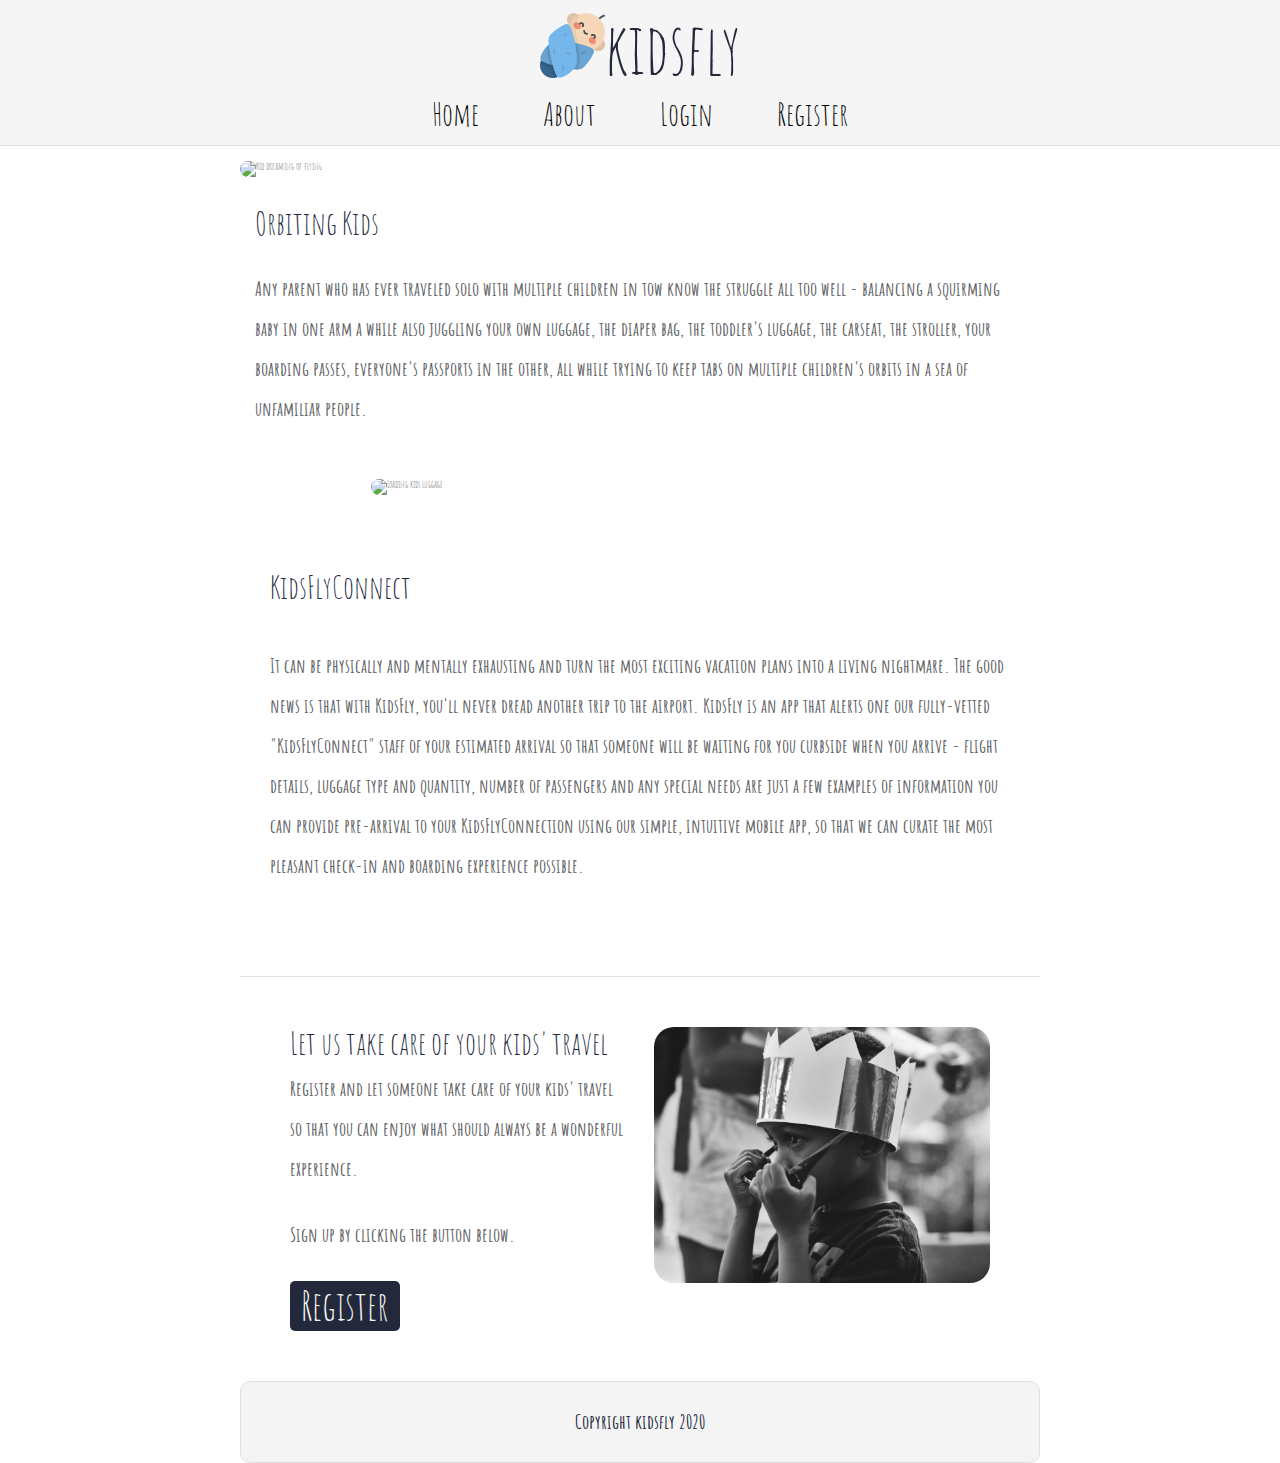
==== index.html @ 50016df4 "landing page done" ====
<!doctype html>

<html lang="en">
<head>
  <meta charset="utf-8">
  <meta name="viewport" content="width=device-width, initial-scale=1.0">
  <title>kidsfly</title>

  <link href="https://fonts.googleapis.com/css?family=Amatic+SC&display=swap" rel="stylesheet">
  <link href="css/index.css" rel="stylesheet">

  <!--[if lt IE 9]>
    <script src="https://cdnjs.cloudflare.com/ajax/libs/html5shiv/3.7.3/html5shiv.js"></script>
  <![endif]-->
</head>

<body>
 <div class="nav-container">
  <div class="logo-container">
    <img class="logo" src="img/logo.png" alt="kidsfly">
    <h1>kidsfly</h1>
  </div>
  <nav>
    <a href="">Home</a>
    <a href="">About</a>
    <a href="">Login</a>
    <a href="">Register</a>
  </nav>
</div>
  <div class="container home">

    <header class="intro">
      <img src="img/main-header.jpg" alt="Kid dreaming of flying"> 
      <div class="orbiting-text">
      <h2>Orbiting Kids</h2>
    
      <p>Any parent who has ever traveled solo with multiple children in tow know the struggle all too well - balancing a squirming baby in one arm a while also juggling your own luggage, the diaper bag, the toddler's luggage, the carseat, the stroller, your boarding passes, everyone's passports in the other, all while trying to keep tabs on multiple children's orbits in a sea of unfamiliar people.</p>
      </div>
    </header>

    <section class="kids-images">
        <img src="img/loading.jpg" class="loading" alt="Loading kids luggage">
    </section>
   
    <section class="KidsFlyConnect">
     
      <h3>KidsFlyConnect</h3>
    
      <p>It can be physically and mentally exhausting and turn the most exciting vacation plans into a living nightmare. The good news is that with KidsFly, you'll never dread another trip  to the airport. KidsFly is an app that alerts one our fully-vetted "KidsFlyConnect" staff of your estimated arrival so that someone will be waiting for you curbside when you arrive - flight details, luggage type and quantity, number of passengers and any special needs are just a few examples of information you can provide pre-arrival to your KidsFlyConnection using our simple, intuitive mobile app, so that we can curate the most pleasant check-in and boarding experience possible.</p>

    </section>
    
    <section class="register">
      <div class="register-text">
        <h3>Let us take care of your kids' travel</h3>

        <p>Register and let someone take care of your kids' travel so that you can enjoy what should always be a wonderful experience.</p>
      
        <p>Sign up by clicking the button below.</p>
      
        <div class="btn">
          Register
        </div>
      </div>
      
      <div class="cool-img">
          <img src="img/cool.jpg" alt="Cool Kid">
      </div>

    </section>

    <footer>
      <p>Copyright kidsfly 2020</p>
    </footer>

  </div>
</body>
</html>
---- css/index.css ----
/* http://meyerweb.com/eric/tools/css/reset/ 
   v2.0 | 20110126
   License: none (public domain)
*/
html,
body,
div,
span,
applet,
object,
iframe,
h1,
h2,
h3,
h4,
h5,
h6,
p,
blockquote,
pre,
a,
abbr,
acronym,
address,
big,
cite,
code,
del,
dfn,
em,
img,
ins,
kbd,
q,
s,
samp,
small,
strike,
strong,
sub,
sup,
tt,
var,
b,
u,
i,
center,
dl,
dt,
dd,
ol,
ul,
li,
fieldset,
form,
label,
legend,
table,
caption,
tbody,
tfoot,
thead,
tr,
th,
td,
article,
aside,
canvas,
details,
embed,
figure,
figcaption,
footer,
header,
hgroup,
menu,
nav,
output,
ruby,
section,
summary,
time,
mark,
audio,
video {
  margin: 0;
  padding: 0;
  border: 0;
  font-size: 100%;
  font: inherit;
  vertical-align: baseline;
}
/* HTML5 display-role reset for older browsers */
article,
aside,
details,
figcaption,
figure,
footer,
header,
hgroup,
menu,
nav,
section {
  display: block;
}
body {
  line-height: 1;
}
ol,
ul {
  list-style: none;
}
blockquote,
q {
  quotes: none;
}
blockquote:before,
blockquote:after,
q:before,
q:after {
  content: '';
  content: none;
}
table {
  border-collapse: collapse;
  border-spacing: 0;
}
* {
  box-sizing: border-box;
}
html {
  font-size: 62.5%;
}
html,
body {
  font-family: 'Amatic SC', cursive;
  color: #5E6164;
}
h1,
h2,
h3,
h4,
h5 {
  font-family: 'Amatic SC', cursive;
  color: #23293B;
}
h2 {
  font-size: 3.2rem;
}
h3 {
  font-size: 3.2rem;
}
p {
  font-size: 2rem;
  line-height: 2;
  font-weight: bold;
}
.container {
  max-width: 800px;
  width: 100%;
  margin: 0 auto;
}
.nav-container {
  display: flex;
  flex-direction: column;
  align-items: center;
  background-color: whitesmoke;
  border-bottom: 1px solid gainsboro;
  padding: [object Object];
}
.nav-container .logo-container {
  margin-top: 1%;
  display: flex;
  justify-content: center;
}
.nav-container .logo {
  width: 65px;
  height: 65px;
}
.nav-container h1 {
  font-size: 7rem;
}
.nav-container nav {
  display: flex;
  justify-content: center;
}
.nav-container nav a {
  text-decoration: none;
  margin: 15px 3.2rem;
  color: black;
  font-size: 3.2rem;
}
footer {
  color: #22283B;
  background: #f4f4f4;
  padding: 20px 0;
  border: 1px double #e0e0e0;
  border-radius: 10px;
  display: flex;
  justify-content: center;
  align-items: center;
}
.home .intro img {
  height: auto;
  width: 100%;
  margin-top: 15px;
  margin-bottom: 15px;
}
@media (max-width:500px) {
  .home .intro img {
    padding: 15px;
    border-radius: 20px;
  }
}
.home .intro h2 {
  padding: 15px;
}
@media (max-width:500px) {
  .home .intro h2 {
    padding: 15px;
  }
}
.home .intro p {
  padding: 15px;
}
@media (max-width:500px) {
  .home .intro p {
    padding: 15px;
  }
}
.home .kids-images {
  display: flex;
  flex-direction: wrap;
  justify-content: center;
  padding: 15px;
}
.home .kids-images img {
  width: 70%;
  height: 70%;
  margin: 20px 2.5%;
  border-radius: 20px;
}
@media (max-width:500px) {
  .home .kids-images img {
    width: 90%;
    margin: 0 5%;
  }
}
.home .KidsFlyConnect {
  padding: 15px;
}
.home .KidsFlyConnect h3 {
  margin-top: 11px;
  padding: 15px;
}
@media (max-width:500px) {
  .home .KidsFlyConnect h3 {
    padding: 15px;
  }
}
.home .KidsFlyConnect p {
  margin-top: 13px;
  padding: 15px;
}
@media (max-width:500px) {
  .home .KidsFlyConnect p {
    padding: 15px;
  }
}
.home .register {
  margin-top: 60px;
  border-top: 1px solid #dee2e6;
  padding: 15px;
  padding: 50px;
  display: flex;
  justify-content: center;
}
@media (max-width:500px) {
  .home .register {
    flex-direction: column-reverse;
    margin-top: 15px;
    padding: 15px;
  }
}
.home .register .register-text {
  width: 50%;
}
@media (max-width:500px) {
  .home .register .register-text {
    width: 100%;
    margin-top: 15px;
  }
}
.home .register .register-text h3 {
  margin-bottom: 10px;
}
.home .register .register-text p {
  margin-bottom: 26px;
}
.home .register .register-text .btn {
  background: #23293B;
  color: #F6F6F6;
  font-size: 4rem;
  cursor: pointer;
  border-radius: 5px;
  padding: 5px 10px;
  width: 110px;
  text-align: center;
}
@media (max-width:500px) {
  .home .register .register-text .btn {
    width: 100%;
  }
}
.home .register .register-text .btn:hover {
  background: #e9e9e9;
  color: #2c344b;
}
.home .cool-img {
  width: 50%;
  margin-left: 4%;
}
@media (max-width:500px) {
  .home .cool-img {
    width: 100%;
    margin-left: 0;
    display: flex;
    flex-direction: wrap;
    justify-content: center;
  }
}
.home img {
  width: 100%;
  border-radius: 20px;
}
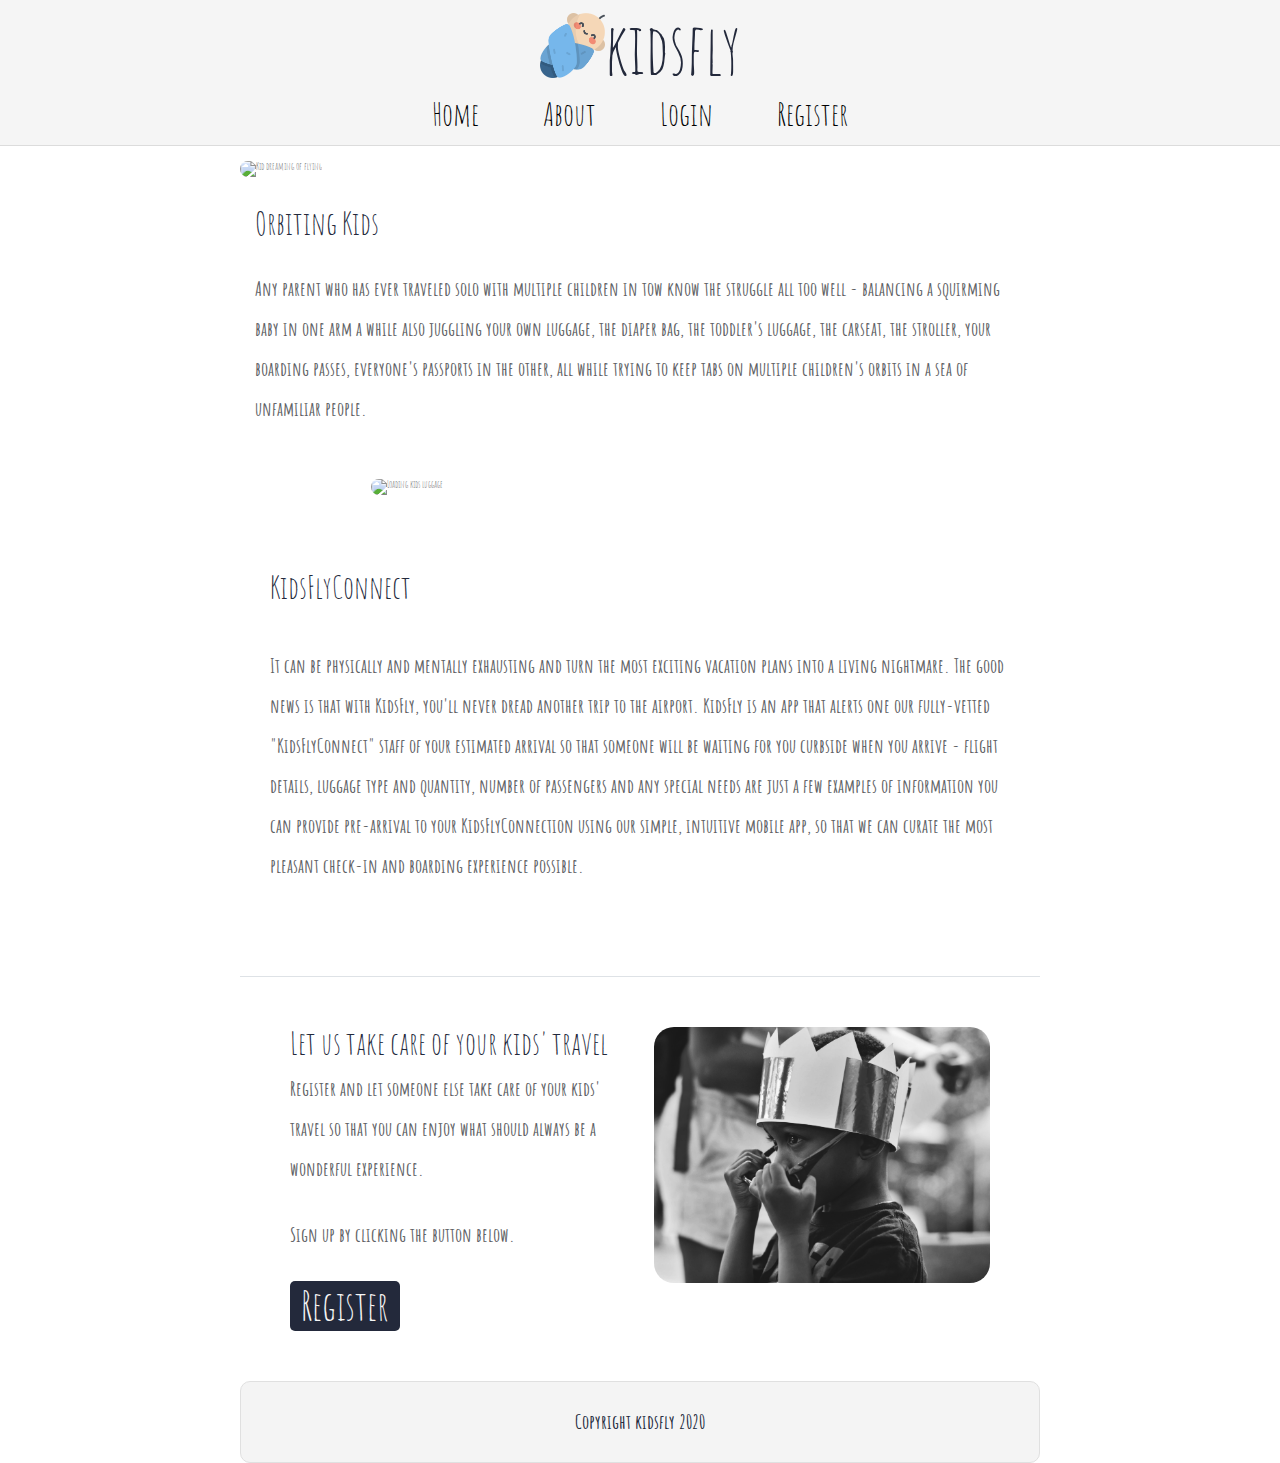
==== commit e939e9b6: "changed marketing copy" ====
--- a/index.html
+++ b/index.html
@@ -54,7 +54,7 @@
       <div class="register-text">
         <h3>Let us take care of your kids' travel</h3>
 
-        <p>Register and let someone take care of your kids' travel so that you can enjoy what should always be a wonderful experience.</p>
+        <p>Register and let someone else take care of your kids' travel so that you can enjoy what should always be a wonderful experience.</p>
       
         <p>Sign up by clicking the button below.</p>
       
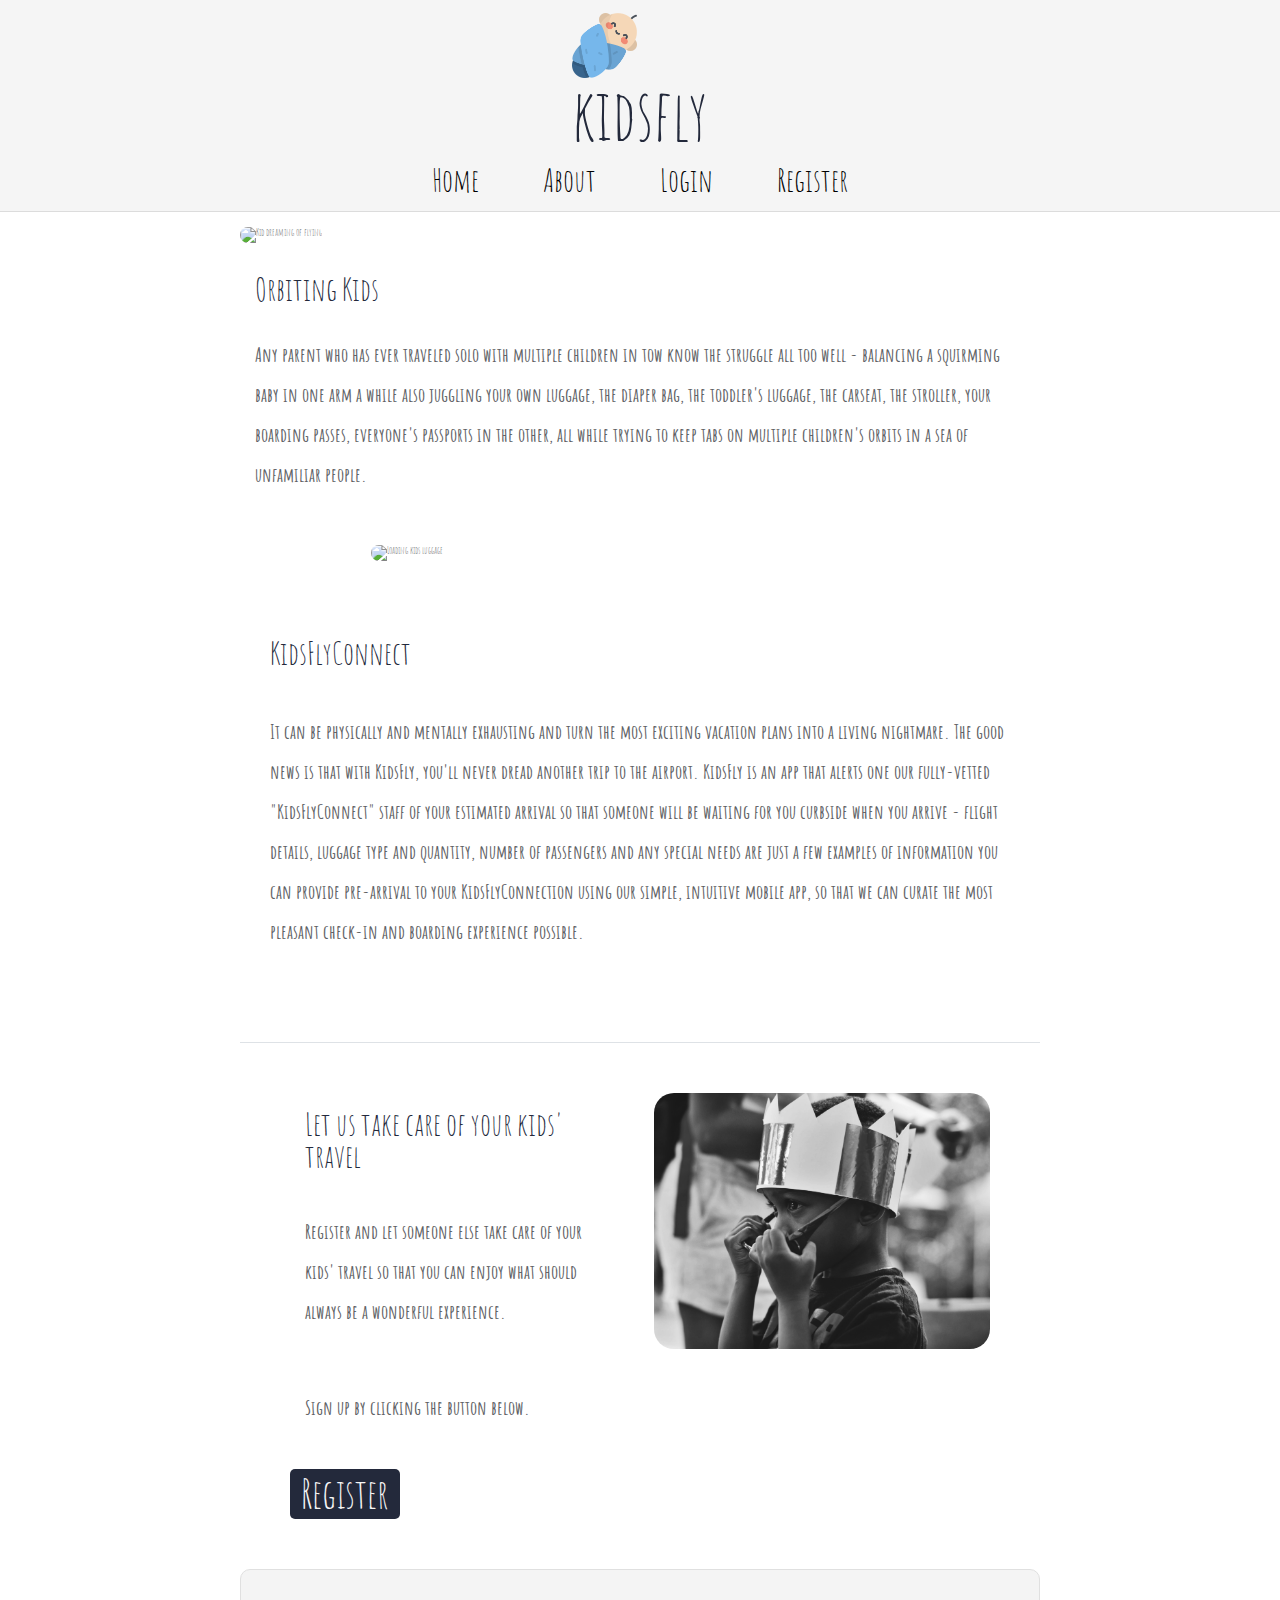
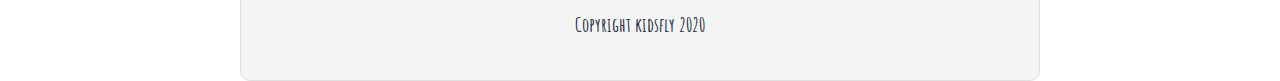
==== commit 4478268b: "Merge pull request #2 from BW-KidsFly/amin-hasan" ====
--- a/index.html
+++ b/index.html
@@ -17,12 +17,14 @@
 <body>
  <div class="nav-container">
   <div class="logo-container">
+    <a href="index.html">
     <img class="logo" src="img/logo.png" alt="kidsfly">
     <h1>kidsfly</h1>
+    </a>
   </div>
   <nav>
-    <a href="">Home</a>
-    <a href="">About</a>
+    <a href="/index.html">Home</a>
+    <a href="/about-us.html">About</a>
     <a href="">Login</a>
     <a href="">Register</a>
   </nav>
--- a/css/index.css
+++ b/css/index.css
@@ -181,6 +181,9 @@
 .nav-container h1 {
   font-size: 7rem;
 }
+.nav-container a {
+  text-decoration: none;
+}
 .nav-container nav {
   display: flex;
   justify-content: center;
@@ -334,3 +337,91 @@
   width: 100%;
   border-radius: 20px;
 }
+.home h3 {
+  padding: 15px;
+}
+@media (max-width:500px) {
+  .home h3 {
+    padding: 15px;
+  }
+}
+.home p {
+  padding: 15px;
+}
+@media (max-width:500px) {
+  .home p {
+    padding: 15px;
+  }
+}
+.home .anu-pic {
+  display: flex;
+  flex-direction: wrap;
+  justify-content: center;
+  padding: 15px;
+}
+.home .anu-pic img {
+  width: 70%;
+  height: 70%;
+  margin: 20px 2.5%;
+  border-radius: 20px;
+}
+@media (max-width:500px) {
+  .home .anu-pic img {
+    width: 90%;
+    margin: 0 5%;
+  }
+}
+.home .darragh-pic {
+  display: flex;
+  flex-direction: wrap;
+  justify-content: center;
+  padding: 15px;
+}
+.home .darragh-pic img {
+  width: 70%;
+  height: 70%;
+  margin: 20px 2.5%;
+  border-radius: 20px;
+}
+@media (max-width:500px) {
+  .home .darragh-pic img {
+    width: 90%;
+    margin: 0 5%;
+  }
+}
+.home .john-pic {
+  display: flex;
+  flex-direction: wrap;
+  justify-content: center;
+  padding: 15px;
+}
+.home .john-pic img {
+  width: 70%;
+  height: 70%;
+  margin: 20px 2.5%;
+  border-radius: 20px;
+}
+@media (max-width:500px) {
+  .home .john-pic img {
+    width: 90%;
+    margin: 0 5%;
+  }
+}
+.home .amin-pic {
+  display: flex;
+  flex-direction: wrap;
+  justify-content: center;
+  padding: 15px;
+}
+.home .amin-pic img {
+  width: 70%;
+  height: 70%;
+  margin: 20px 2.5%;
+  border-radius: 20px;
+}
+@media (max-width:500px) {
+  .home .amin-pic img {
+    width: 90%;
+    margin: 0 5%;
+  }
+}
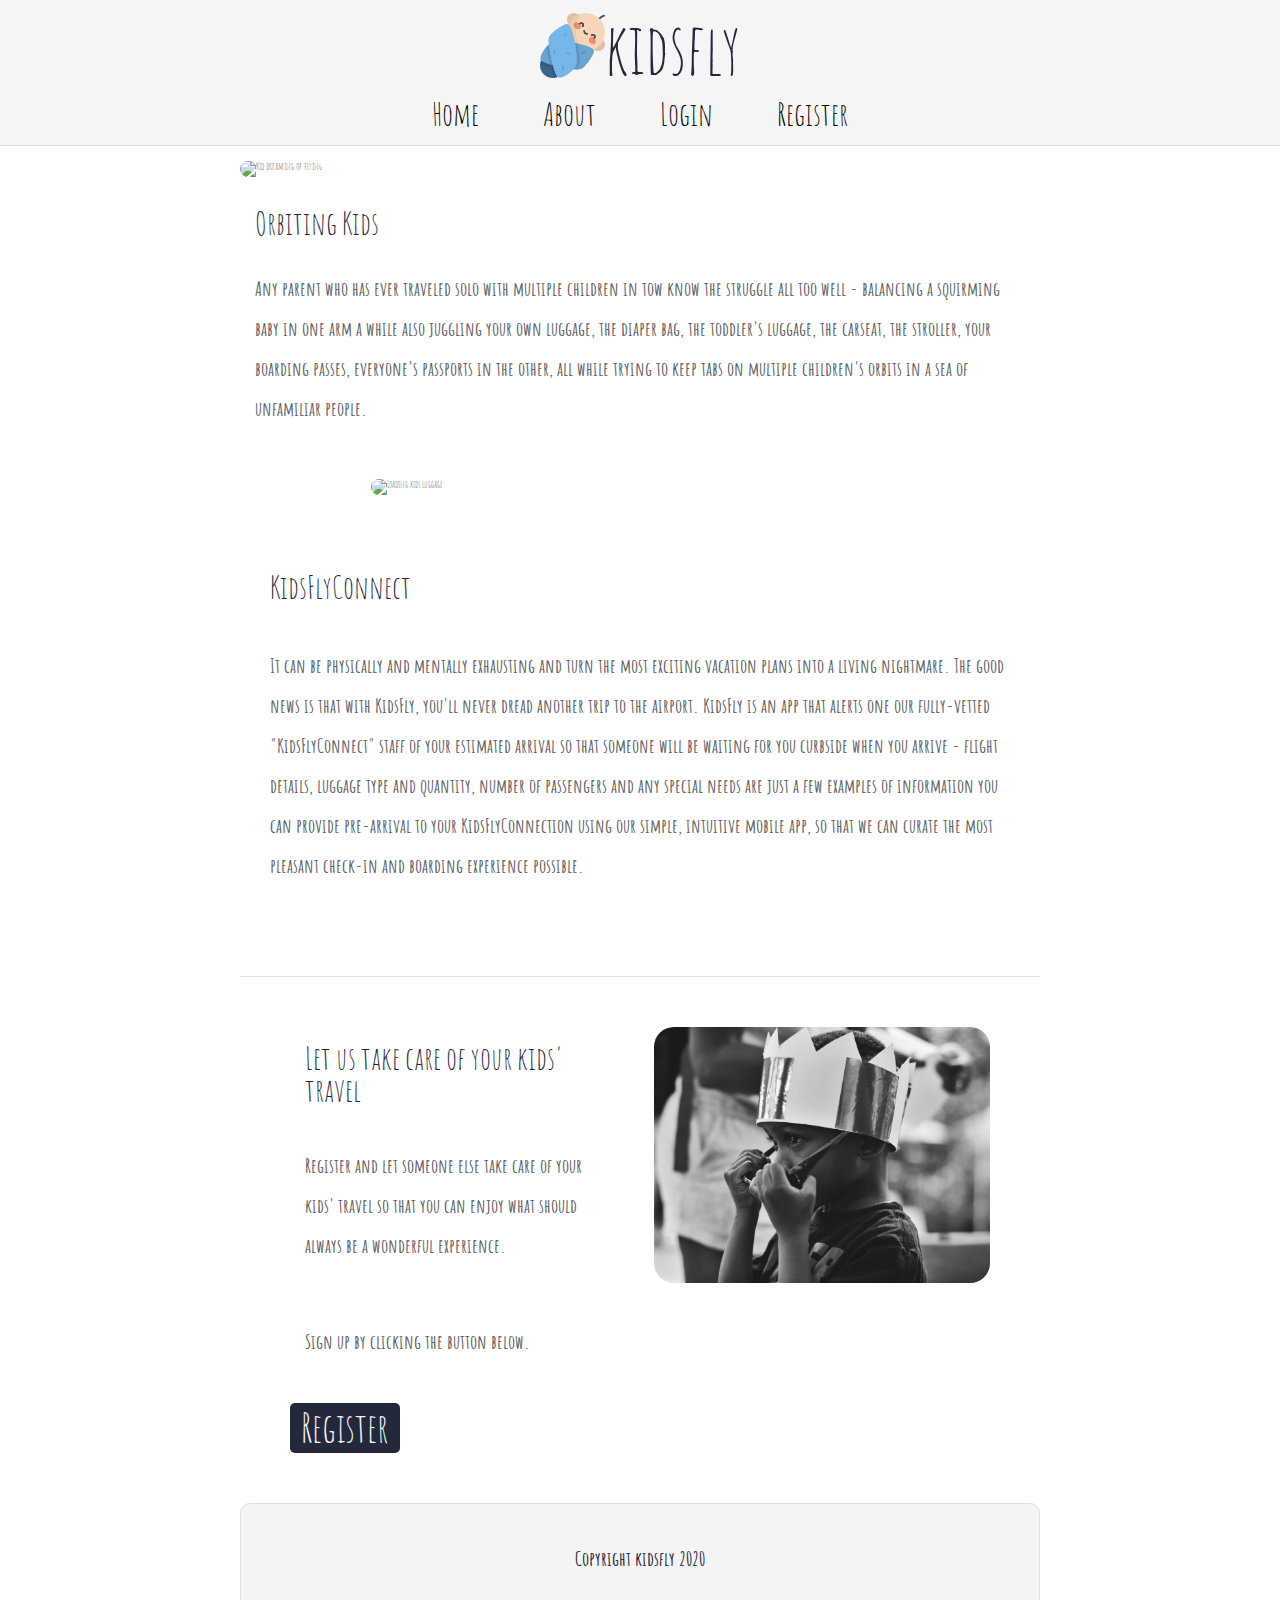
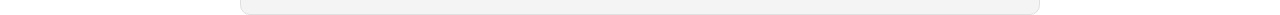
==== commit b063919d: "readjusted alignment after making changes to logo-container" ====
--- a/index.html
+++ b/index.html
@@ -18,8 +18,8 @@
  <div class="nav-container">
   <div class="logo-container">
     <a href="index.html">
-    <img class="logo" src="img/logo.png" alt="kidsfly">
-    <h1>kidsfly</h1>
+      <img class="logo" src="img/logo.png" alt="kidsfly">
+      <h1>kidsfly</h1>
     </a>
   </div>
   <nav>
--- a/css/index.css
+++ b/css/index.css
@@ -183,6 +183,7 @@
 }
 .nav-container a {
   text-decoration: none;
+  display: flex;
 }
 .nav-container nav {
   display: flex;
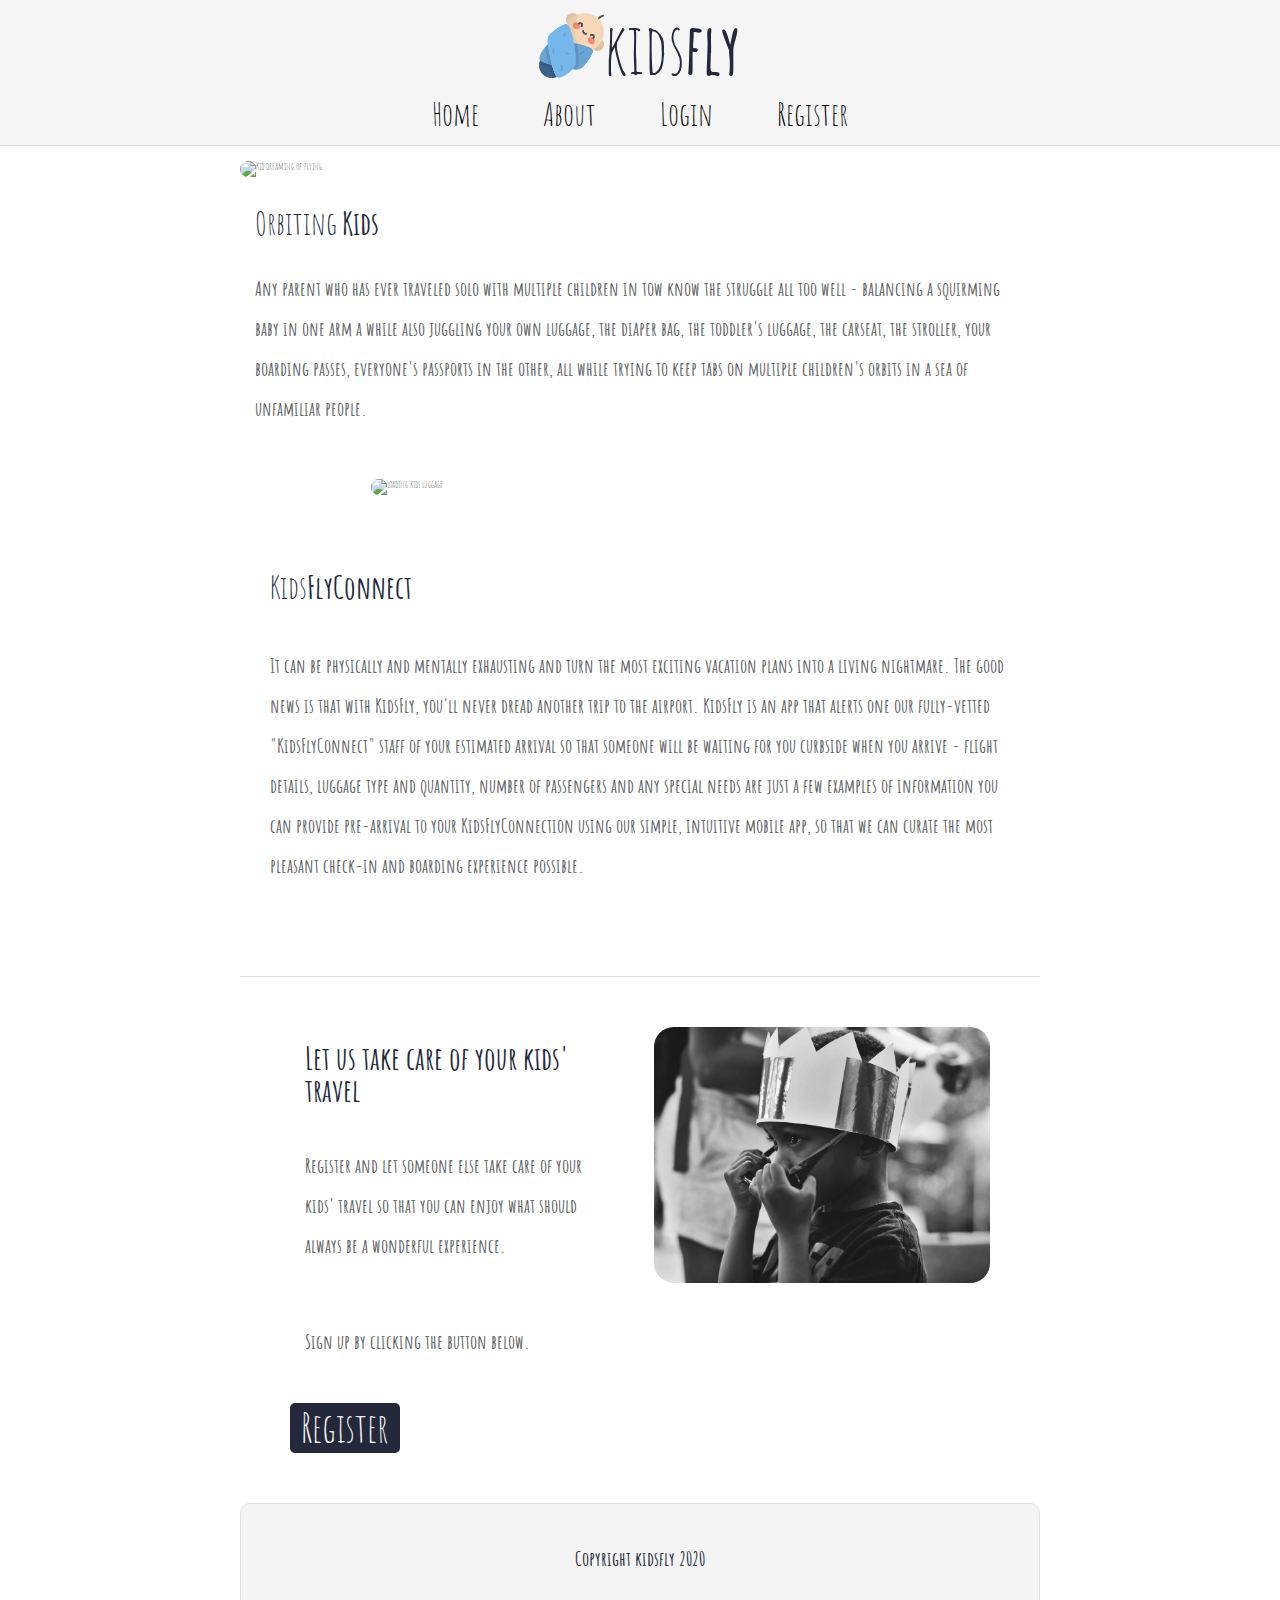
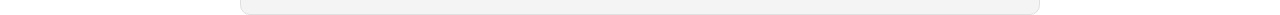
==== commit 5f8c18a9: "minor cosmetic adjustments to headers" ====
--- a/index.html
+++ b/index.html
@@ -19,7 +19,7 @@
   <div class="logo-container">
     <a href="index.html">
       <img class="logo" src="img/logo.png" alt="kidsfly">
-      <h1>kidsfly</h1>
+      <h1>kids<span style="font-weight:bold">fly</span></h1>
     </a>
   </div>
   <nav>
@@ -34,7 +34,7 @@
     <header class="intro">
       <img src="img/main-header.jpg" alt="Kid dreaming of flying"> 
       <div class="orbiting-text">
-      <h2>Orbiting Kids</h2>
+      <h2>Orbiting <span style="font-weight:bold">Kids</span></h2>
     
       <p>Any parent who has ever traveled solo with multiple children in tow know the struggle all too well - balancing a squirming baby in one arm a while also juggling your own luggage, the diaper bag, the toddler's luggage, the carseat, the stroller, your boarding passes, everyone's passports in the other, all while trying to keep tabs on multiple children's orbits in a sea of unfamiliar people.</p>
       </div>
@@ -46,7 +46,7 @@
    
     <section class="KidsFlyConnect">
      
-      <h3>KidsFlyConnect</h3>
+      <h3>Kids<span style="font-weight:bold">FlyConnect</span></h3>
     
       <p>It can be physically and mentally exhausting and turn the most exciting vacation plans into a living nightmare. The good news is that with KidsFly, you'll never dread another trip  to the airport. KidsFly is an app that alerts one our fully-vetted "KidsFlyConnect" staff of your estimated arrival so that someone will be waiting for you curbside when you arrive - flight details, luggage type and quantity, number of passengers and any special needs are just a few examples of information you can provide pre-arrival to your KidsFlyConnection using our simple, intuitive mobile app, so that we can curate the most pleasant check-in and boarding experience possible.</p>
 
@@ -54,7 +54,7 @@
     
     <section class="register">
       <div class="register-text">
-        <h3>Let us take care of your kids' travel</h3>
+        <h3><span style="font-weight:bold">Let us take care of your kids' travel</span></h3>
 
         <p>Register and let someone else take care of your kids' travel so that you can enjoy what should always be a wonderful experience.</p>
       
